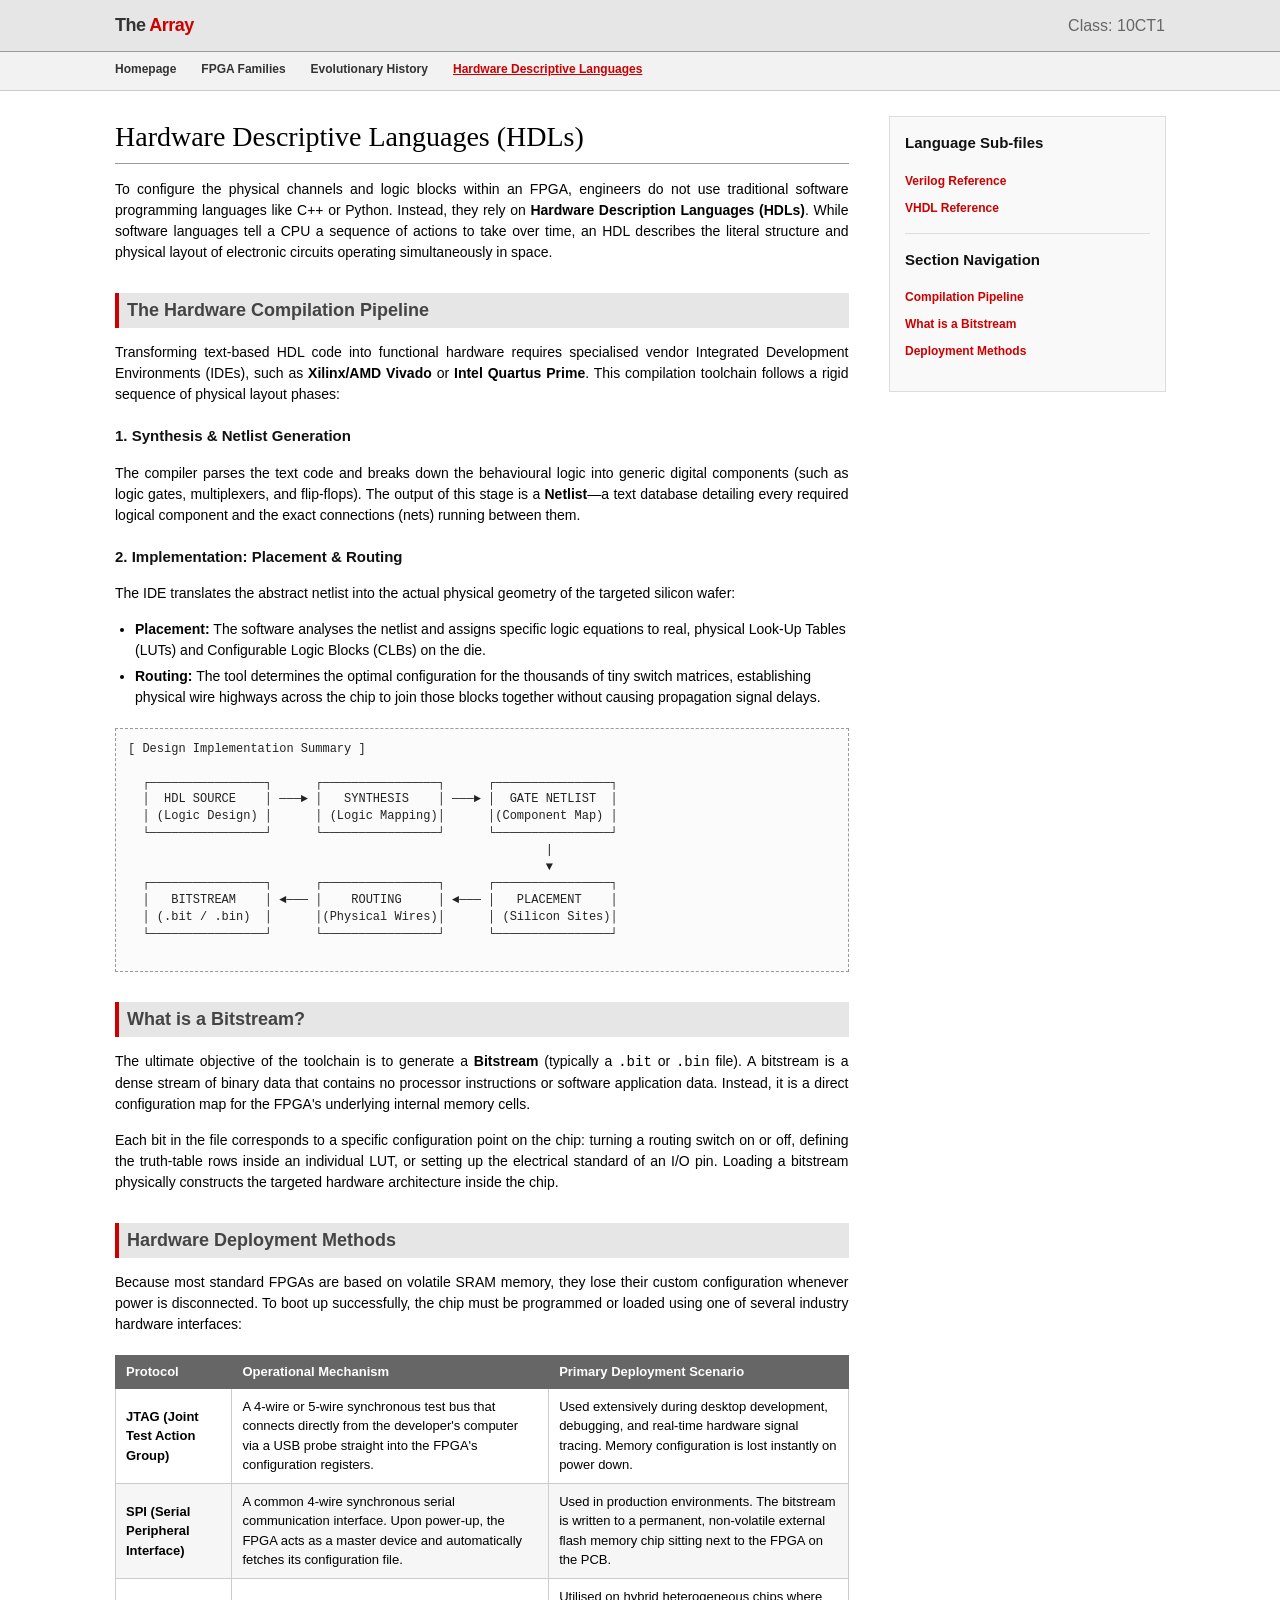
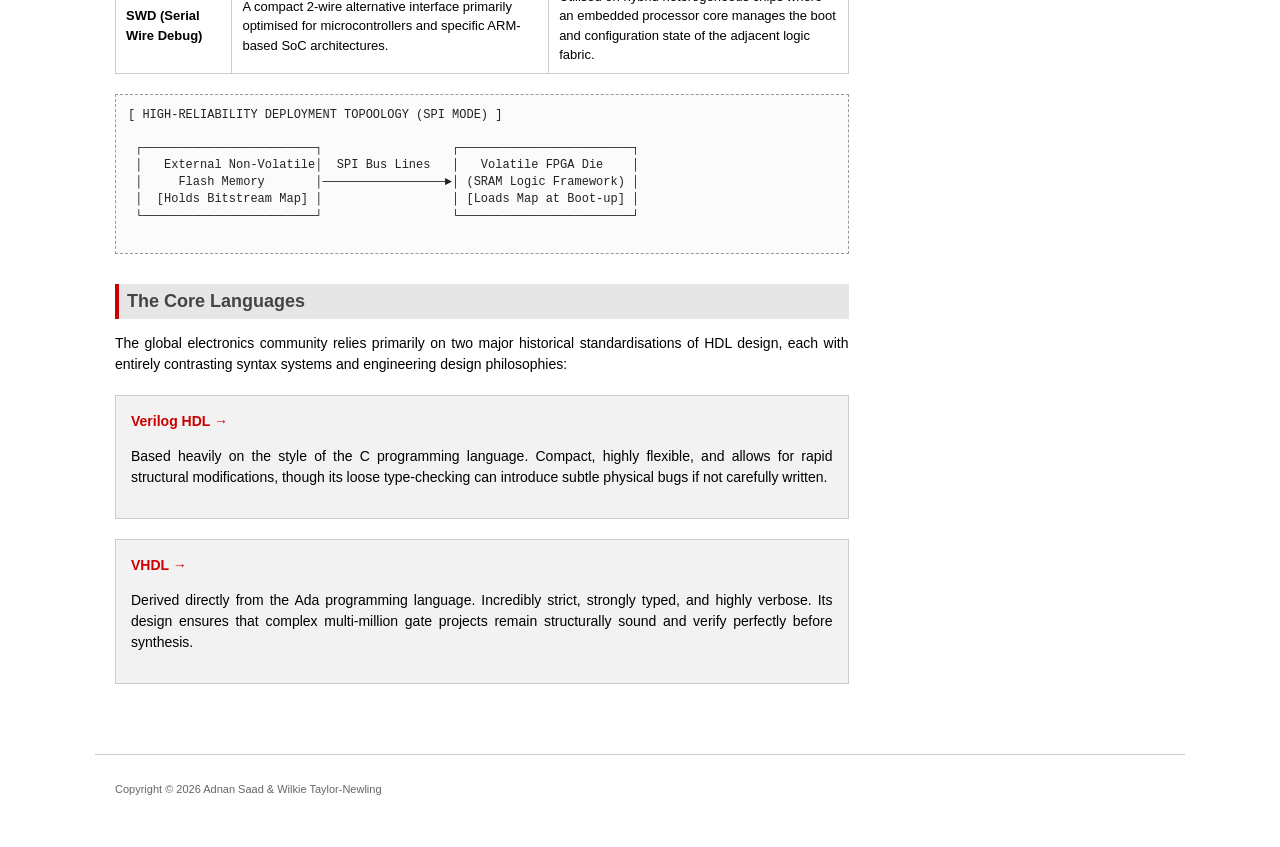
==== docs/hdl.html @ 668ed428 "upload" ====
<!doctype html>
<html lang="en">
  <head>
    <meta charset="UTF-8" />
    <meta name="viewport" content="width=device-width, initial-scale=1.0" />
    <title>The Array - Hardware Descriptive Languages</title>
    <link rel="stylesheet" href="style.css" />
    <script src="script.js" defer></script>
  </head>
  <body>
    <header>
      <div class="header-container">
        <div class="site-title">The <span>Array</span></div>
        <div style="font-size: 16px; color: #666666">Class: 10CT1</div>
      </div>
    </header>

    <nav>
      <div class="nav-container">
        <ul class="nav-links">
          <li><a href="index.html">Homepage</a></li>
          <li><a href="types.html">FPGA Families</a></li>
          <li><a href="history.html">Evolutionary History</a></li>
          <li>
            <a href="hdl.html" class="active">Hardware Descriptive Languages</a>
          </li>
        </ul>
      </div>
    </nav>

    <div class="wrapper">
      <main>
        <h1>Hardware Descriptive Languages (HDLs)</h1>

        <p>
          To configure the physical channels and logic blocks within an FPGA,
          engineers do not use traditional software programming languages like
          C++ or Python. Instead, they rely on
          <strong>Hardware Description Languages (HDLs)</strong>. While software
          languages tell a CPU a sequence of actions to take over time, an HDL
          describes the literal structure and physical layout of electronic
          circuits operating simultaneously in space.
        </p>

        <h2 id="pipeline">The Hardware Compilation Pipeline</h2>
        <p>
          Transforming text-based HDL code into functional hardware requires
          specialised vendor Integrated Development Environments (IDEs), such as
          <strong>Xilinx/AMD Vivado</strong> or
          <strong>Intel Quartus Prime</strong>. This compilation toolchain
          follows a rigid sequence of physical layout phases:
        </p>

        <h3>1. Synthesis & Netlist Generation</h3>
        <p>
          The compiler parses the text code and breaks down the behavioural
          logic into generic digital components (such as logic gates,
          multiplexers, and flip-flops). The output of this stage is a
          <strong>Netlist</strong>—a text database detailing every required
          logical component and the exact connections (nets) running between
          them.
        </p>

        <h3>2. Implementation: Placement & Routing</h3>
        <p>
          The IDE translates the abstract netlist into the actual physical
          geometry of the targeted silicon wafer:
        </p>
        <ul>
          <li>
            <strong>Placement:</strong> The software analyses the netlist and
            assigns specific logic equations to real, physical Look-Up Tables
            (LUTs) and Configurable Logic Blocks (CLBs) on the die.
          </li>
          <li>
            <strong>Routing:</strong> The tool determines the optimal
            configuration for the thousands of tiny switch matrices,
            establishing physical wire highways across the chip to join those
            blocks together without causing propagation signal delays.
          </li>
        </ul>

        <div class="ascii-container">
          <pre>
[ Design Implementation Summary ]

  ┌────────────────┐      ┌────────────────┐      ┌────────────────┐
  │  HDL SOURCE    │ ───► │   SYNTHESIS    │ ───► │  GATE NETLIST  │
  │ (Logic Design) │      │ (Logic Mapping)│      │(Component Map) │
  └────────────────┘      └────────────────┘      └────────────────┘
                                                          |
                                                          ▼         
  ┌────────────────┐      ┌────────────────┐      ┌────────────────┐
  │   BITSTREAM    │ ◄─── │    ROUTING     │ ◄─── │   PLACEMENT    │
  │ (.bit / .bin)  │      │(Physical Wires)│      │ (Silicon Sites)│
  └────────────────┘      └────────────────┘      └────────────────┘
                </pre>
        </div>

        <h2 id="bitstreams">What is a Bitstream?</h2>
        <p>
          The ultimate objective of the toolchain is to generate a
          <strong>Bitstream</strong> (typically a <code>.bit</code> or
          <code>.bin</code> file). A bitstream is a dense stream of binary data
          that contains no processor instructions or software application data.
          Instead, it is a direct configuration map for the FPGA's underlying
          internal memory cells.
        </p>

        <p>
          Each bit in the file corresponds to a specific configuration point on
          the chip: turning a routing switch on or off, defining the truth-table
          rows inside an individual LUT, or setting up the electrical standard
          of an I/O pin. Loading a bitstream physically constructs the targeted
          hardware architecture inside the chip.
        </p>

        <h2 id="programming">Hardware Deployment Methods</h2>
        <p>
          Because most standard FPGAs are based on volatile SRAM memory, they
          lose their custom configuration whenever power is disconnected. To
          boot up successfully, the chip must be programmed or loaded using one
          of several industry hardware interfaces:
        </p>

        <table class="tech-table">
          <thead>
            <tr>
              <th>Protocol</th>
              <th>Operational Mechanism</th>
              <th>Primary Deployment Scenario</th>
            </tr>
          </thead>
          <tbody>
            <tr>
              <td><strong>JTAG (Joint Test Action Group)</strong></td>
              <td>
                A 4-wire or 5-wire synchronous test bus that connects directly
                from the developer's computer via a USB probe straight into the
                FPGA's configuration registers.
              </td>
              <td>
                Used extensively during desktop development, debugging, and
                real-time hardware signal tracing. Memory configuration is lost
                instantly on power down.
              </td>
            </tr>
            <tr>
              <td><strong>SPI (Serial Peripheral Interface)</strong></td>
              <td>
                A common 4-wire synchronous serial communication interface. Upon
                power-up, the FPGA acts as a master device and automatically
                fetches its configuration file.
              </td>
              <td>
                Used in production environments. The bitstream is written to a
                permanent, non-volatile external flash memory chip sitting next
                to the FPGA on the PCB.
              </td>
            </tr>
            <tr>
              <td><strong>SWD (Serial Wire Debug)</strong></td>
              <td>
                A compact 2-wire alternative interface primarily optimised for
                microcontrollers and specific ARM-based SoC architectures.
              </td>
              <td>
                Utilised on hybrid heterogeneous chips where an embedded
                processor core manages the boot and configuration state of the
                adjacent logic fabric.
              </td>
            </tr>
          </tbody>
        </table>

        <div class="ascii-container">
          <pre>
[ HIGH-RELIABILITY DEPLOYMENT TOPOOLOGY (SPI MODE) ]

 ┌────────────────────────┐                  ┌────────────────────────┐
 │   External Non-Volatile│  SPI Bus Lines   │   Volatile FPGA Die    │
 │     Flash Memory       │─────────────────►│ (SRAM Logic Framework) │
 │  [Holds Bitstream Map] │                  │ [Loads Map at Boot-up] │
 └────────────────────────┘                  └────────────────────────┘
                </pre>
        </div>

        <h2 id="variants">The Core Languages</h2>
        <p>
          The global electronics community relies primarily on two major
          historical standardisations of HDL design, each with entirely
          contrasting syntax systems and engineering design philosophies:
        </p>

        <div class="feature-box">
          <h4>
            <a href="verilog.html" style="color: #cc0000; text-decoration: none"
              >Verilog HDL &rarr;</a
            >
          </h4>
          <p>
            Based heavily on the style of the C programming language. Compact,
            highly flexible, and allows for rapid structural modifications,
            though its loose type-checking can introduce subtle physical bugs if
            not carefully written.
          </p>
        </div>

        <div class="feature-box">
          <h4>
            <a href="vhdl.html" style="color: #cc0000; text-decoration: none"
              >VHDL &rarr;</a
            >
          </h4>
          <p>
            Derived directly from the Ada programming language. Incredibly
            strict, strongly typed, and highly verbose. Its design ensures that
            complex multi-million gate projects remain structurally sound and
            verify perfectly before synthesis.
          </p>
        </div>
      </main>

      <aside class="scrolling-aside">
        <h3 style="margin-top: 0">Language Sub-files</h3>
        <ul class="section-menu">
          <li><a href="verilog.html">Verilog Reference</a></li>
          <li><a href="vhdl.html">VHDL Reference</a></li>
        </ul>
        <hr class="panel-divider" />
        <h3 style="margin-top: 0">Section Navigation</h3>
        <ul class="section-menu">
          <li><a href="#pipeline">Compilation Pipeline</a></li>
          <li><a href="#bitstreams">What is a Bitstream</a></li>
          <li><a href="#programming">Deployment Methods</a></li>
        </ul>
      </aside>
    </div>

    <footer>
      <p>Copyright &copy; 2026 Adnan Saad & Wilkie Taylor-Newling</p>
    </footer>
  </body>
</html>
---- docs/style.css ----
html {
  margin: 0;
  padding: 0;
  height: auto;
  overflow-x: hidden; /* avoid horizontal clipping */
}

body {
  margin: 0;
  padding: 0;
  background-color: #ffffff;
  color: #000000;
  font-family:
    "Geneva", "Lucida Grande", "Helvetica Neue", Helvetica, Arial, sans-serif;
  font-size: 14px;
  line-height: 1.5;
  height: auto;
  overflow: visible;
}

/* fonts */
h1 {
  font-family: "Times New Roman", Times, Georgia, serif;
  font-size: 28px;
  font-weight: normal;
  margin-top: 0;
  margin-bottom: 15px;
  border-bottom: 1px solid #999999;
  padding-bottom: 5px;
}
h2 {
  font-family: "Geneva", Helvetica, Arial, sans-serif;
  font-size: 18px;
  font-weight: bold;
  color: #444444;
  margin-top: 30px;
  margin-bottom: 12px;
  background-color: #e6e6e6;
  padding: 4px 8px;
  border-left: 4px solid #cc0000;
}
h3 {
  font-size: 15px;
  font-weight: bold;
  margin-top: 20px;
  color: #111111;
}
p {
  margin-bottom: 15px;
  text-align: justify;
}

/* header */
header {
  background-color: #e6e6e6;
  border-bottom: 1px solid #999999;
  padding: 12px 20px;
}
.header-container {
  max-width: 1050px;
  margin: 0 auto;
  display: flex;
  justify-content: space-between;
  align-items: center;
}
.site-title {
  font-size: 18px;
  font-weight: bold;
  letter-spacing: -0.5px;
  color: #333333;
}
.site-title span {
  color: #cc0000;
}

/* navbar!! */
nav {
  background-color: #f2f2f2;
  border-bottom: 1px solid #cccccc;
  padding: 6px 20px;
}
.nav-container {
  max-width: 1050px;
  margin: 0 auto;
}
.nav-links {
  list-style: none;
  padding: 0;
  margin: 0;
  display: flex;
}
.nav-links li {
  margin-right: 25px;
}
.nav-links a {
  color: #333333;
  text-decoration: none;
  font-size: 12px;
  font-weight: bold;
}
.nav-links a:hover,
.nav-links a.active {
  color: #cc0000;
  text-decoration: underline;
}

/* diagrams & code blocks */
.ascii-container {
  background-color: #fbfbfb;
  border: 1px dashed #999999;
  padding: 12px;
  overflow-x: auto;
  margin: 20px 0;
}
pre {
  font-family: "Courier New", Courier, monospace;
  font-size: 12px;
  margin: 0;
  line-height: 1.4;
  color: #222222;
}

.wrapper {
  max-width: 1050px;
  margin: 25px auto;
  padding: 0 20px;
  display: flex;
  gap: 40px;
  align-items: flex-start;
}

main {
  flex: 3;
}

.scrolling-aside {
  flex: 1;
  background-color: #f9f9f9;
  border: 1px solid #dddddd;
  padding: 15px;
  height: fit-content;
  will-change: transform;
  transition: transform 0.1s cubic-bezier(0.25, 1, 0.5, 1);
}

.section-menu {
  list-style: none;
  padding: 0;
  margin: 0 0 15px 0;
}
.section-menu li {
  margin-bottom: 6px;
}
.section-menu a {
  color: #cc0000;
  text-decoration: none;
  font-size: 12px;
  font-weight: bold;
}
.section-menu a:hover {
  text-decoration: underline;
  color: #000000;
}
.panel-divider {
  border: 0;
  border-top: 1px solid #dddddd;
  margin: 15px 0;
}

/* lists */
ul,
ol {
  margin-bottom: 15px;
  padding-left: 20px;
}
li {
  margin-bottom: 5px;
}

/* table */
.tech-table {
  width: 100%;
  border-collapse: collapse;
  margin: 20px 0;
  font-size: 13px;
}
.tech-table th {
  background-color: #666666;
  color: #ffffff;
  text-align: left;
  padding: 6px 10px;
  font-weight: bold;
  border: 1px solid #666666;
}
.tech-table td {
  padding: 8px 10px;
  border: 1px solid #cccccc;
  background-color: #ffffff;
}
.tech-table tr:nth-child(even) td {
  background-color: #f6f6f6;
}

/* text box */
.feature-box {
  background-color: #f2f2f2;
  border: 1px solid #cccccc;
  padding: 15px;
  margin: 20px 0;
}
.feature-box h4 {
  margin: 0 0 8px 0;
  color: #cc0000;
  font-size: 14px;
}

/* footer */
footer {
  max-width: 1050px;
  margin: 50px auto 20px auto;
  padding: 15px 20px;
  border-top: 1px solid #cccccc;
  font-size: 11px;
  color: #666666;
  text-align: center;
}
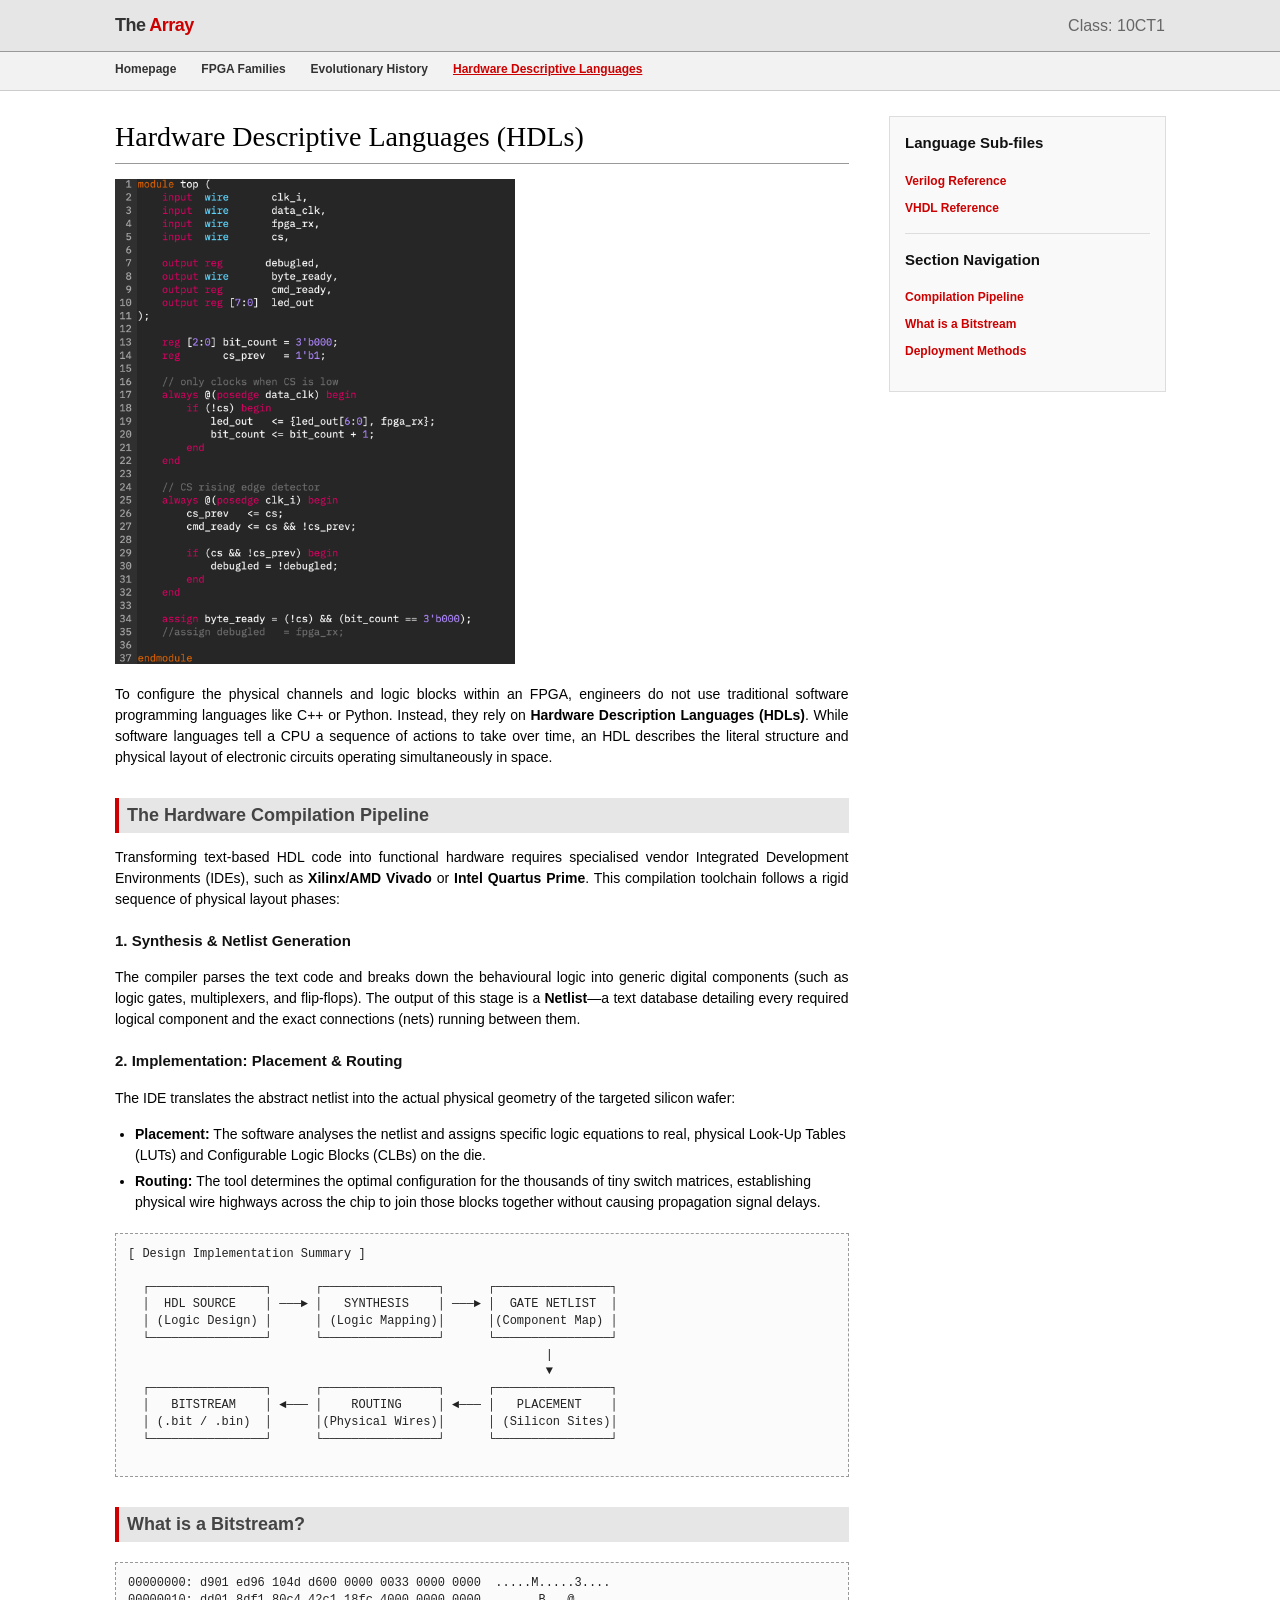
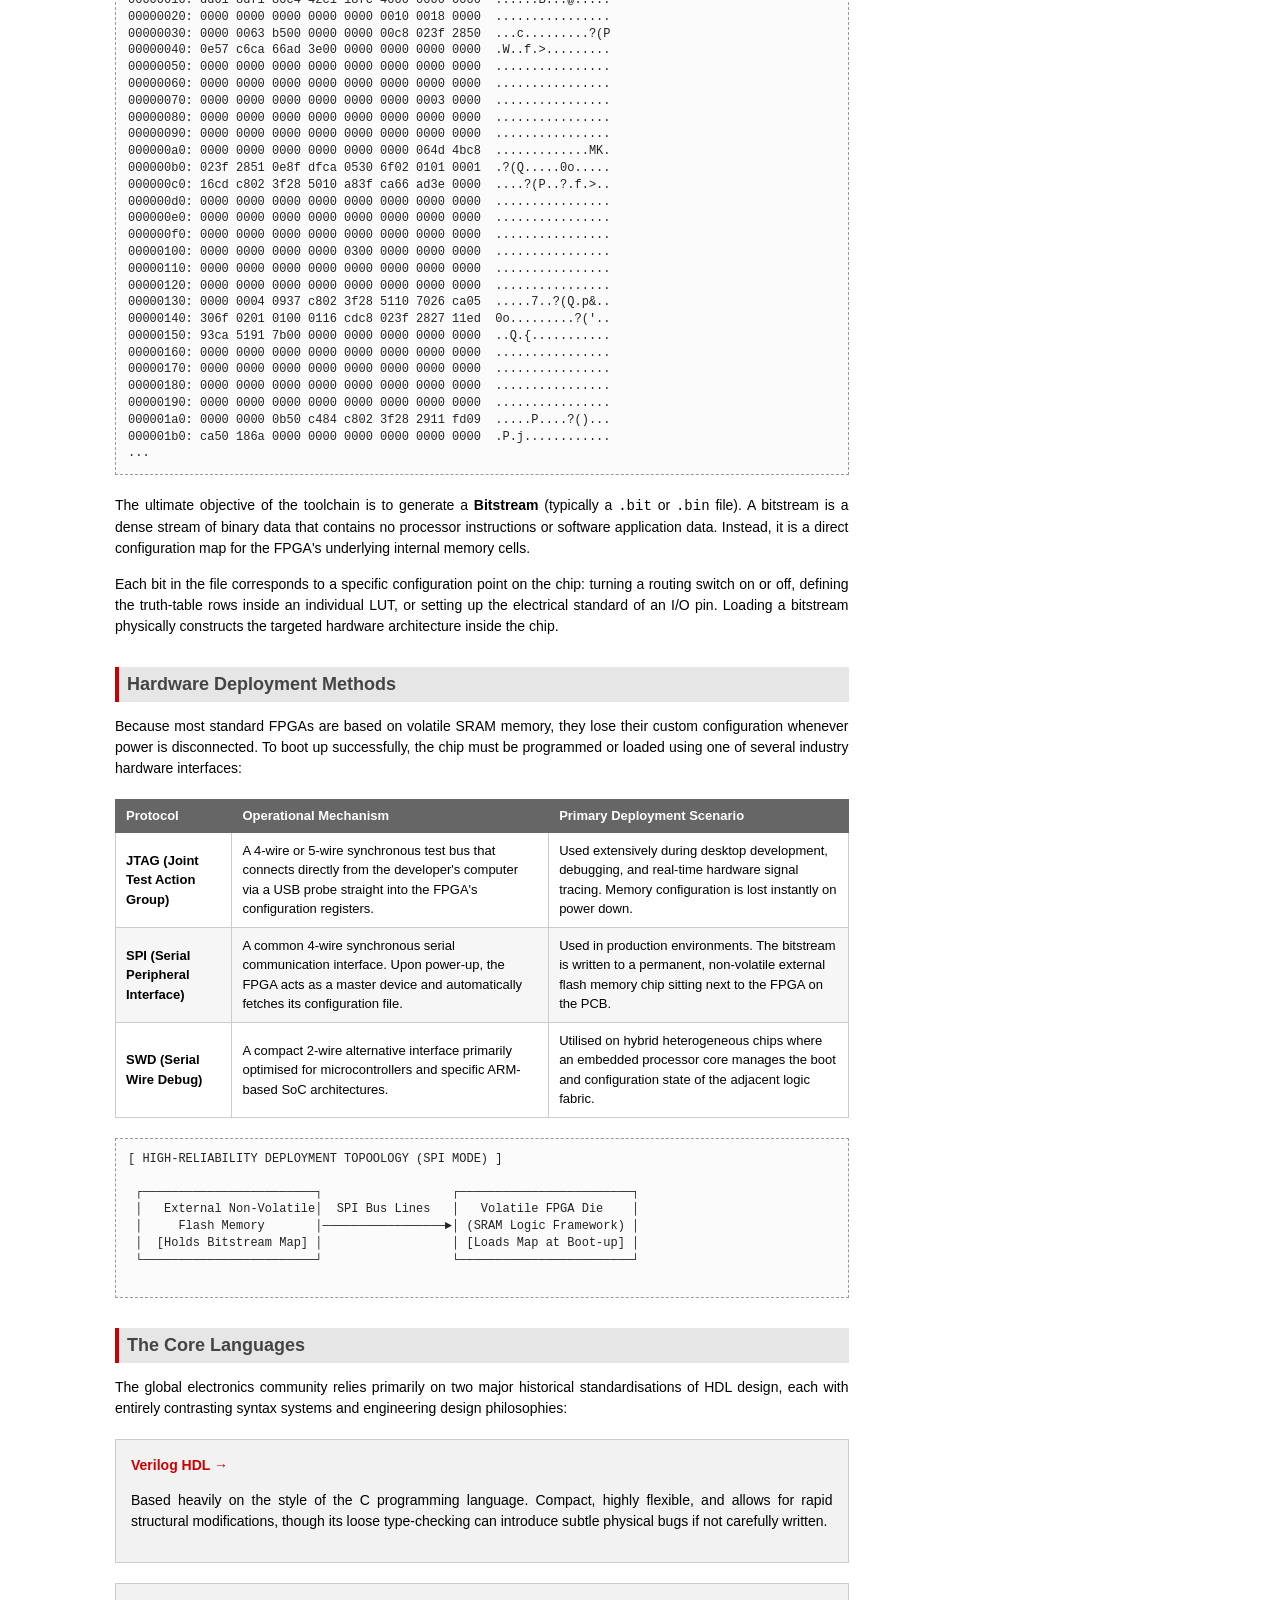
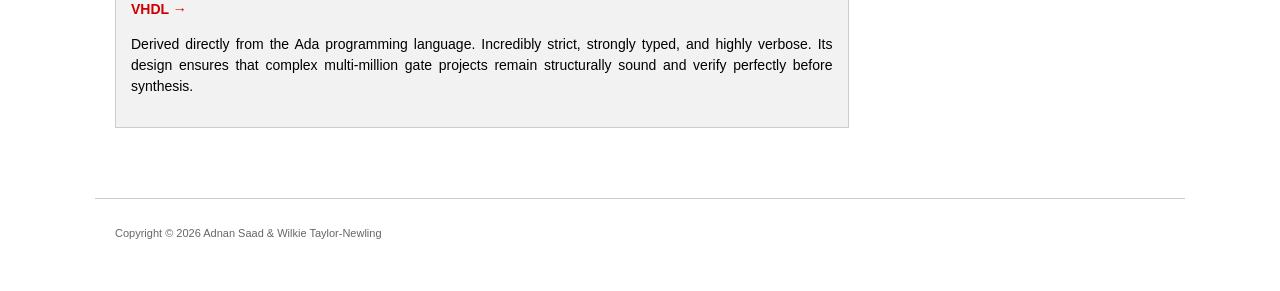
==== commit b3f054a3: "i mages" ====
--- a/docs/hdl.html
+++ b/docs/hdl.html
@@ -5,6 +5,7 @@
     <meta name="viewport" content="width=device-width, initial-scale=1.0" />
     <title>The Array - Hardware Descriptive Languages</title>
     <link rel="stylesheet" href="style.css" />
+    <link rel="icon" type="image/png" href="/images/icon.png">
     <script src="script.js" defer></script>
   </head>
   <body>
@@ -31,6 +32,8 @@
     <div class="wrapper">
       <main>
         <h1>Hardware Descriptive Languages (HDLs)</h1>
+
+        <img src="images/veriloge.png" style="max-width: 400px;">
 
         <p>
           To configure the physical channels and logic blocks within an FPGA,
@@ -98,6 +101,37 @@
         </div>
 
         <h2 id="bitstreams">What is a Bitstream?</h2>
+        <!--<img src="images/bitstream.png" style="max-width: 400px;">-->
+        <div class="ascii-container"><pre>
+00000000: d901 ed96 104d d600 0000 0033 0000 0000  .....M.....3....
+00000010: dd01 8df1 80c4 42c1 18fc 4000 0000 0000  ......B...@.....
+00000020: 0000 0000 0000 0000 0000 0010 0018 0000  ................
+00000030: 0000 0063 b500 0000 0000 00c8 023f 2850  ...c.........?(P
+00000040: 0e57 c6ca 66ad 3e00 0000 0000 0000 0000  .W..f.>.........
+00000050: 0000 0000 0000 0000 0000 0000 0000 0000  ................
+00000060: 0000 0000 0000 0000 0000 0000 0000 0000  ................
+00000070: 0000 0000 0000 0000 0000 0000 0003 0000  ................
+00000080: 0000 0000 0000 0000 0000 0000 0000 0000  ................
+00000090: 0000 0000 0000 0000 0000 0000 0000 0000  ................
+000000a0: 0000 0000 0000 0000 0000 0000 064d 4bc8  .............MK.
+000000b0: 023f 2851 0e8f dfca 0530 6f02 0101 0001  .?(Q.....0o.....
+000000c0: 16cd c802 3f28 5010 a83f ca66 ad3e 0000  ....?(P..?.f.>..
+000000d0: 0000 0000 0000 0000 0000 0000 0000 0000  ................
+000000e0: 0000 0000 0000 0000 0000 0000 0000 0000  ................
+000000f0: 0000 0000 0000 0000 0000 0000 0000 0000  ................
+00000100: 0000 0000 0000 0000 0300 0000 0000 0000  ................
+00000110: 0000 0000 0000 0000 0000 0000 0000 0000  ................
+00000120: 0000 0000 0000 0000 0000 0000 0000 0000  ................
+00000130: 0000 0004 0937 c802 3f28 5110 7026 ca05  .....7..?(Q.p&..
+00000140: 306f 0201 0100 0116 cdc8 023f 2827 11ed  0o.........?('..
+00000150: 93ca 5191 7b00 0000 0000 0000 0000 0000  ..Q.{...........
+00000160: 0000 0000 0000 0000 0000 0000 0000 0000  ................
+00000170: 0000 0000 0000 0000 0000 0000 0000 0000  ................
+00000180: 0000 0000 0000 0000 0000 0000 0000 0000  ................
+00000190: 0000 0000 0000 0000 0000 0000 0000 0000  ................
+000001a0: 0000 0000 0b50 c484 c802 3f28 2911 fd09  .....P....?()...
+000001b0: ca50 186a 0000 0000 0000 0000 0000 0000  .P.j............
+...</pre></div>
         <p>
           The ultimate objective of the toolchain is to generate a
           <strong>Bitstream</strong> (typically a <code>.bit</code> or
--- a/docs/style.css
+++ b/docs/style.css
@@ -1,3 +1,7 @@
+@view-transition {
+  navigation: auto;
+}
+
 html {
   margin: 0;
   padding: 0;
@@ -224,3 +228,29 @@
   color: #666666;
   text-align: center;
 }
+
+/* mobile stuff */
+@media (max-width: 768px) {
+  .scrolling-aside {
+    width: 100%;
+    box-sizing: border-box;
+    padding: 12px 15px;
+    transform: none !important;
+    transition: none !important;
+  }
+  .section-menu {
+    display: flex;
+    flex-wrap: wrap;
+    gap: 15px;
+    margin: 0;
+  }
+
+  .section-menu li {
+    margin-bottom: 0;
+  }
+  .scrolling-aside h3,
+  .panel-divider,
+  .scrolling-aside ul:not(.section-menu) {
+    display: none !important;
+  }
+}
